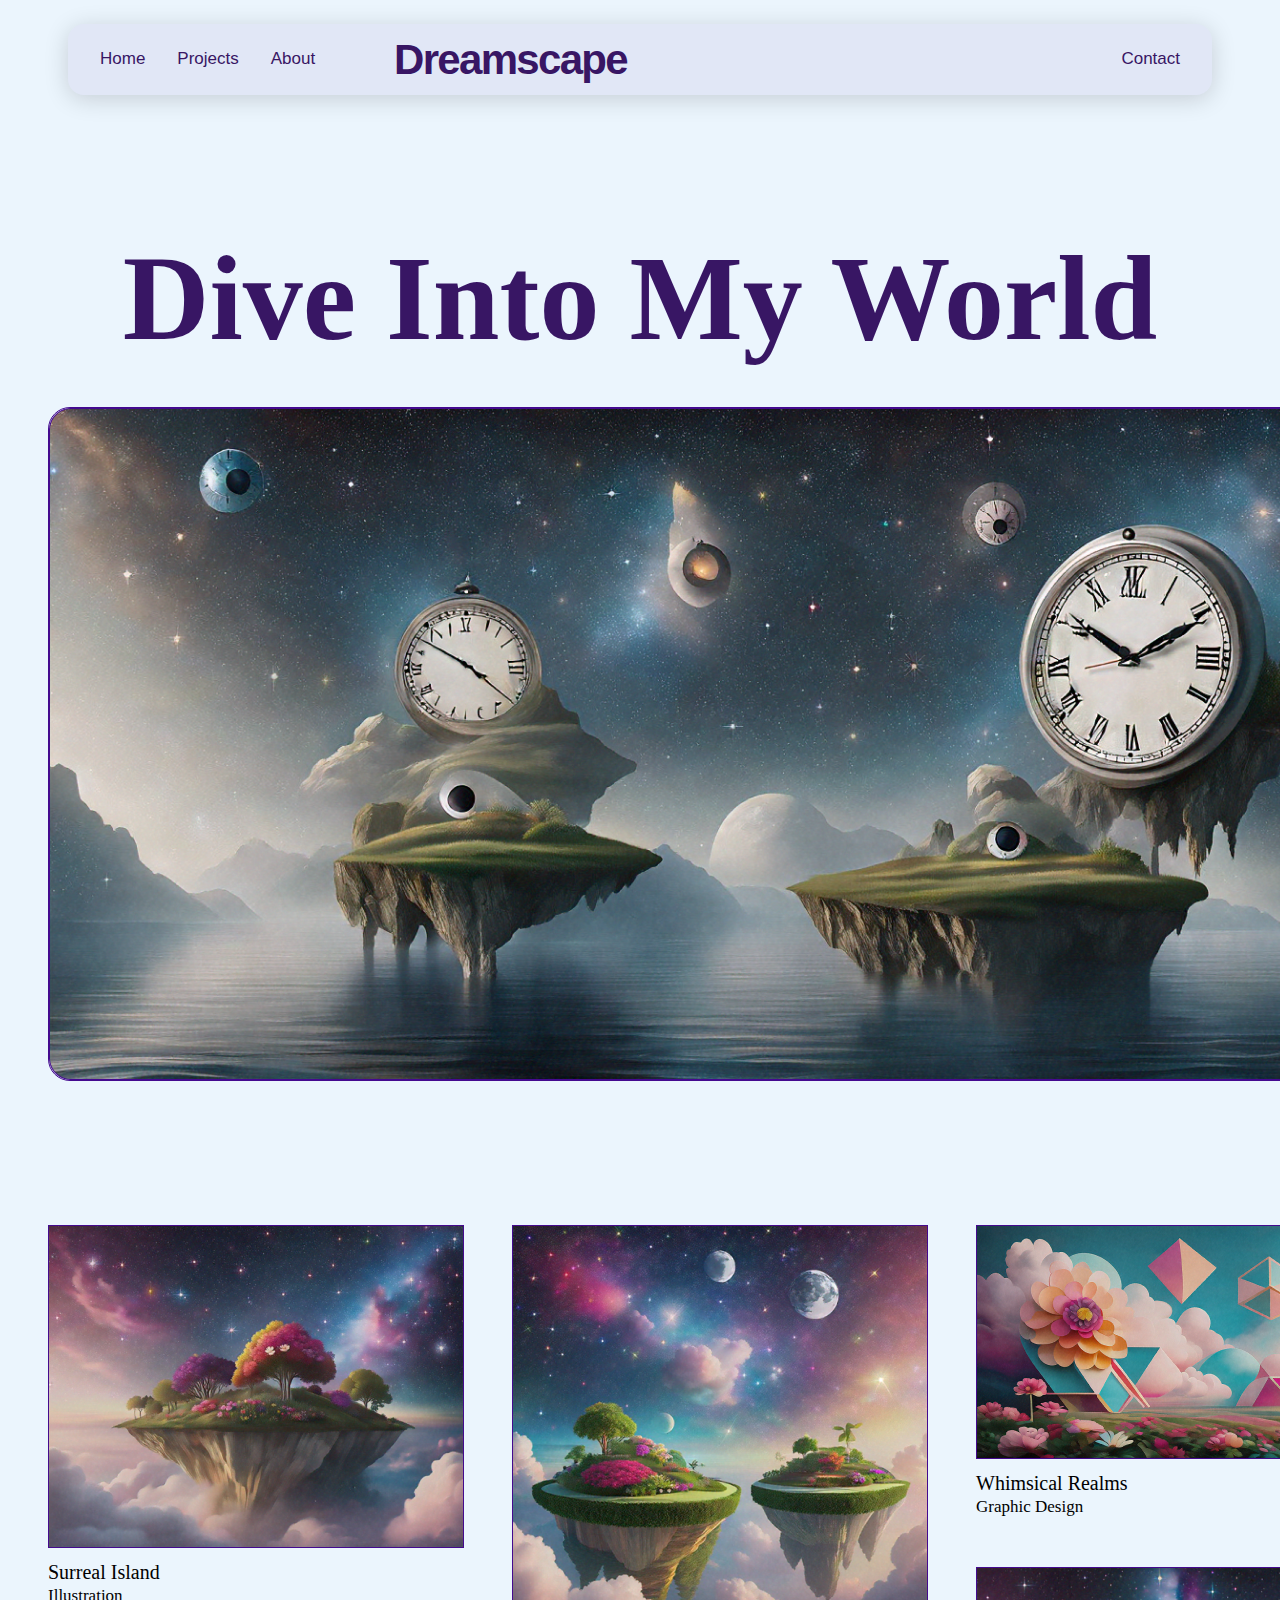
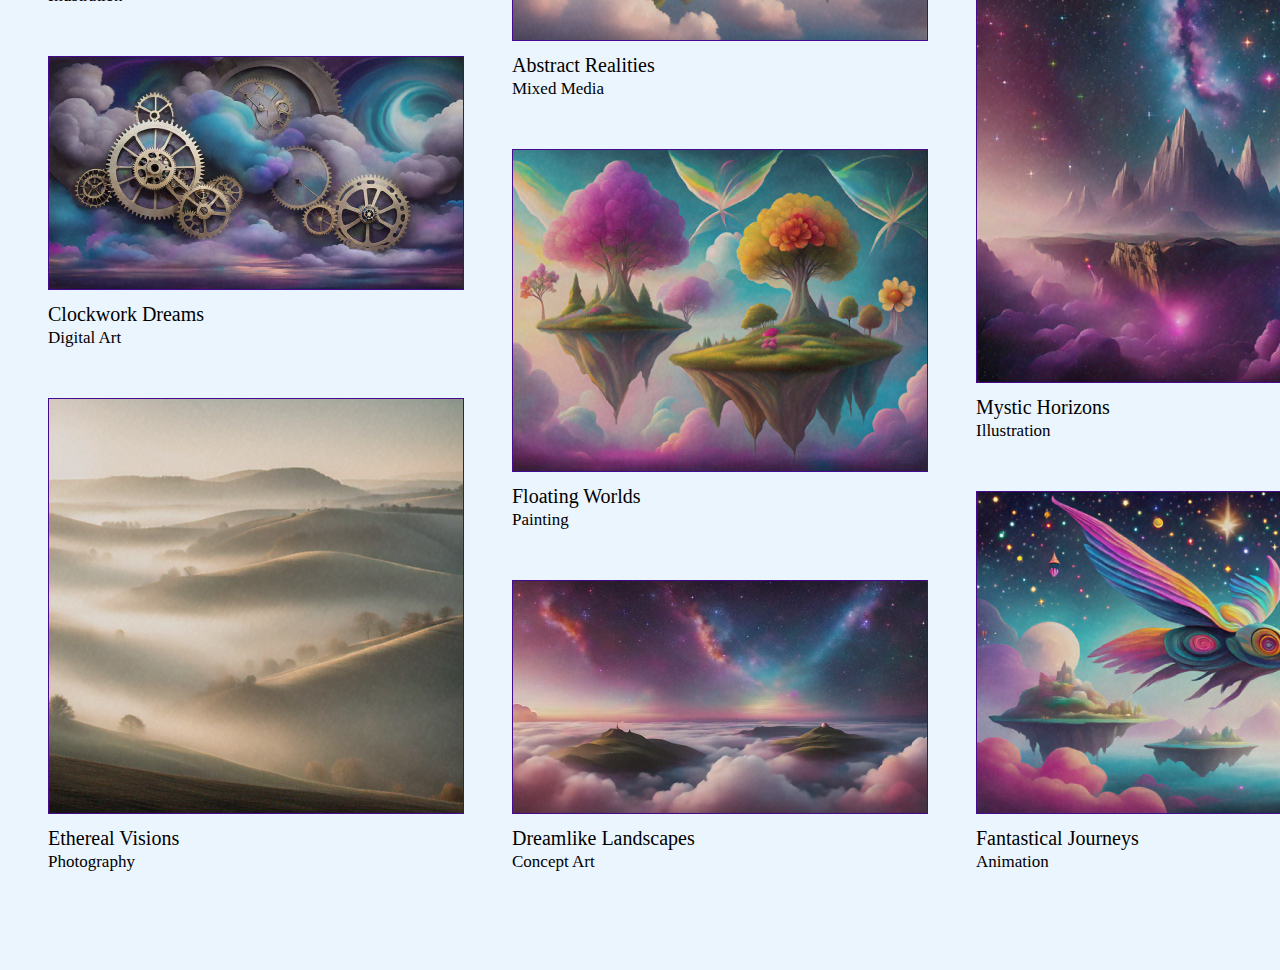
==== cap.html @ 729efc7c "Add files via upload" ====
<!DOCTYPE html>
<html lang="en">
<head>
    <meta charset="UTF-8">
    <meta name="viewport" content="width=device-width, initial-scale=1.0">
    <title>Document</title>
    <link rel="stylesheet" href="cap.css">
</head>
<body>
    <div class="landing-page">
    <!--Header-->
        <div class="header">
            <div class="container">
                <div class="bg"></div>
                <div class="page-links">
                    <div class="text-wrapper">Home</div>
                    <div class="div">Projects</div>
                    <div class="div">About</div>
                    </div>
                <div class="socials">
                    <div class="div">Contact</div>
                </div>
                <div class="logo-apptype">
                    <div class="text-2">Dreamscape</div>
                </div>
            </div>
        </div>


        <!-- main content  -->
        <div class="mainn">
            <div class="main-content">
                <div class="main-1">
                    <div class="text-3">Dive Into My World</div>
                    <div class="header-photo">
                        <img src="img/head.png" alt="">
                    </div>
                </div>

                <div class="main-2">
                    <!-- 1st column -->
                    <div class="column">
                        <div class="column-1">
                            <div class="img-1">
                                <img src="img/Surreal Island.png" alt="">
                            </div>
                            <div class="texts">
                                <div class="text-4">Surreal Island</div>
                                <div class="text-5">Illustration</div>
                            </div>
                        </div>

                        <div class="column-2">
                            <div class="img-2">
                                <img src="img/Clockwork Dreams.png" alt="">
                            </div>
                            <div class="texts">
                                <div class="text-4">Clockwork Dreams</div>
                                <div class="text-5">Digital Art</div>
                            </div>
                        </div>

                        <div class="column-3">
                            <div class="img-3">
                                <img src="img/Ethereal Visions.png" alt="">
                            </div>
                            <div class="texts">
                                <div class="text-4">Ethereal Visions</div>
                                <div class="text-5">Photography</div>
                            </div>
                        </div>
                    </div>

                    <!-- 2nd column -->

                    <div class="column">
                        <div class="column-1">
                            <div class="img-4">
                                <img src="img/Abstract Realities.png" alt="">
                            </div>
                            <div class="texts">
                                <div class="text-4">Abstract Realities</div>
                                <div class="text-5">Mixed Media</div>
                            </div>
                        </div>

                        <div class="column-2">
                            <div class="img-5">
                                <img src="img/Floating Worlds.png" alt="">
                            </div>
                            <div class="texts">
                                <div class="text-4">Floating Worlds</div>
                                <div class="text-5">Painting</div>
                            </div>
                        </div>

                        <div class="column-3">
                            <div class="img-6">
                                <img src="img/Dreamlike Landscapes.png" alt="">
                            </div>
                            <div class="texts">
                                <div class="text-4">Dreamlike Landscapes</div>
                                <div class="text-5">Concept Art</div>
                            </div>
                        </div>
                    </div>

                    <!-- 3rd column -->

                    <div class="column">
                        <div class="column-1">
                            <div class="img-7">
                                <img src="img/Whimsical Realms.png" alt="">
                            </div>
                            <div class="texts">
                                <div class="text-4">Whimsical Realms</div>
                                <div class="text-5">Graphic Design</div>
                            </div>
                        </div>

                        <div class="column-2">
                            <div class="img-8">
                                <img src="img/Mystic Horizons.png" alt="">
                            </div>
                            <div class="texts">
                                <div class="text-4">Mystic Horizons</div>
                                <div class="text-5">Illustration</div>
                            </div>
                        </div>

                        <div class="column-3">
                            <div class="img-9">
                                <img src="img/Fantastical Journeys.png" alt="">
                            </div>
                            <div class="texts">
                                <div class="text-4">Fantastical Journeys</div>
                                <div class="text-5">Animation</div>
                            </div>
                        </div>
                    </div>



                </div>

                <!-- last page -->
                <!-- <div class="last-page">
                    <div class="abc">
                        <img src="" alt="">

                        </div>
                    </div>
                </div> -->

            
















            </div>
        </div>










    </div>
---- cap.css ----
html,body{
    margin: 0px;
    width: 100%;
    height: 100%;
}
.landing-page{
    padding: 0px 48px;
    background-color: #ebf5fd;
    display: flex;
    flex-direction: column;
    min-height: 900px;

    

}
/* header cssss */
.header{
    display: flex;
    flex-direction: column;
    align-items: center;
    gap: 8px;
    padding: 24px 0px 0px;
    position: relative;
    width: 100%;
    background-color: #ebf5fd;

}

.header .container{
    display: flex;
    width: 1080px;
    align-items: center;
    justify-content: space-between;
    padding: 24px 32px;
    position: relative;
    flex: 0 0 auto;
    background-color: #440a8f0f;
    border-radius: 16px;
    overflow: hidden;
    box-shadow: 0px 4px 24px #00000029;

}

.header .bg{
    background-color: #440a8f0f;
    position:absolute ;
    
    height: 72px;
    top: 0;
    left: 0;
}
.page-links{
    display: inline-flex;
    align-items: flex-start;
    gap: 32px;
    position: relative;
    flex: 0 0 auto;
}

.header .text-wrapper {
    position: relative;
    flex: 1;
    margin-top: -1.00px;
    font-family: "Familjen Grotesk-Regular", Helvetica;
    font-weight: 400;
    color: #381664;
    font-size: 17px;
    letter-spacing: 0;
    line-height: 24px;
    }
.header .div{
    position: relative;
    width: fit-content;
    margin-top: -1.00px;
    font-family: "Familjen Grotesk-Regular", Helvetica;
    font-weight: 400;
    color: #381664;
    font-size: 17px;
    letter-spacing: 0;
    line-height: 24px;
    white-space: nowrap;
}

.header .socials {
    display: inline-flex;
    align-items: flex-start;
    justify-content: flex-end;
    gap: 32px;
    position: relative;
    flex: 0 0 auto;
    margin-left: -991px;
 }


.header .logo-apptype{
    display: inline-flex;
    height: 72px;
    align-items: center;
    gap: 12px;
    position: absolute;
    top: 0;
    left: 326px;
}
    
.header .text-2{
    position: relative;
    width: fit-content;
    font-family: "Syne-ExtraBold", Helvetica;
    font-weight: 800;
    color: #381664;
    font-size: 42px;
    letter-spacing: -1.68px;
    line-height: 42px;
    white-space: nowrap;
}

/* middle part css */

.mainn{
    padding: 48px 0px;
    display: flex;
    width: 100%;
    align-items: flex-start;
    position: relative;
}

.main-content{
    display: flex;
    flex-direction: column;
    align-items: flex-start;
    position: relative;
    width: 100%;

}

.main-1{
    display: flex;
    flex-direction: column;
    gap: 48px;
    padding: 96px 0px;
    width: 100%;
    background-color:#ebf5fd ;
    width: 100%;

}

.main-1 .text-3{
    position: relative;
    font-weight: 700;
    color: #381664;
    font-size: 120px;
    line-height: 120px;
    text-align: center;
    align-self: stretch;
    /* font-family: ; */
}

.header-photo{
    width: 1344px;
    border: 1px solid #43098f;
    height: 672px;    
    border-radius: 22px;
    align-self: stretch;

}

/* multiple images part */



.main-2{
    display: flex;
    padding: 48px 0px;
    gap: 48px;
    border-bottom: 1px;
    width: 100%;

}

.column{
    display: flex;
    flex-direction: column;
    gap: 48px;

}

.column-1{
    gap: 8px;
    display:flex;
    flex-direction: column;
    width: 416px;

}

.texts{
    width: 100%;
}
.text-4{
    font-weight: 400;
    line-height: 24px;
    font-size: 20px;

}

.text-5{
    font-weight: 400;
    line-height: 24px;
    font-size: 17px;

}

.column-2{
    display: flex;
    flex-direction: column;
    width: 416px;

    gap: 8px;


}

.column-3{

    display: flex;
    flex-direction: column;
    width: 416px;

    gap: 8px;
}


































/* last page css */

/* .last-page{
    position: relative;
    align-self: stretch;
    width: 100%;
    
    
    background-color: #ebf5fd;

}
.abc{
    isplay: flex;
    flex-direction: column;
    width: 1400px;
    height: 698px;
    align-items: center;
    justify-content: center;
    gap: 48px;
    position: relative;
    left: -96px;
    background-color: #00000080;

    
} */
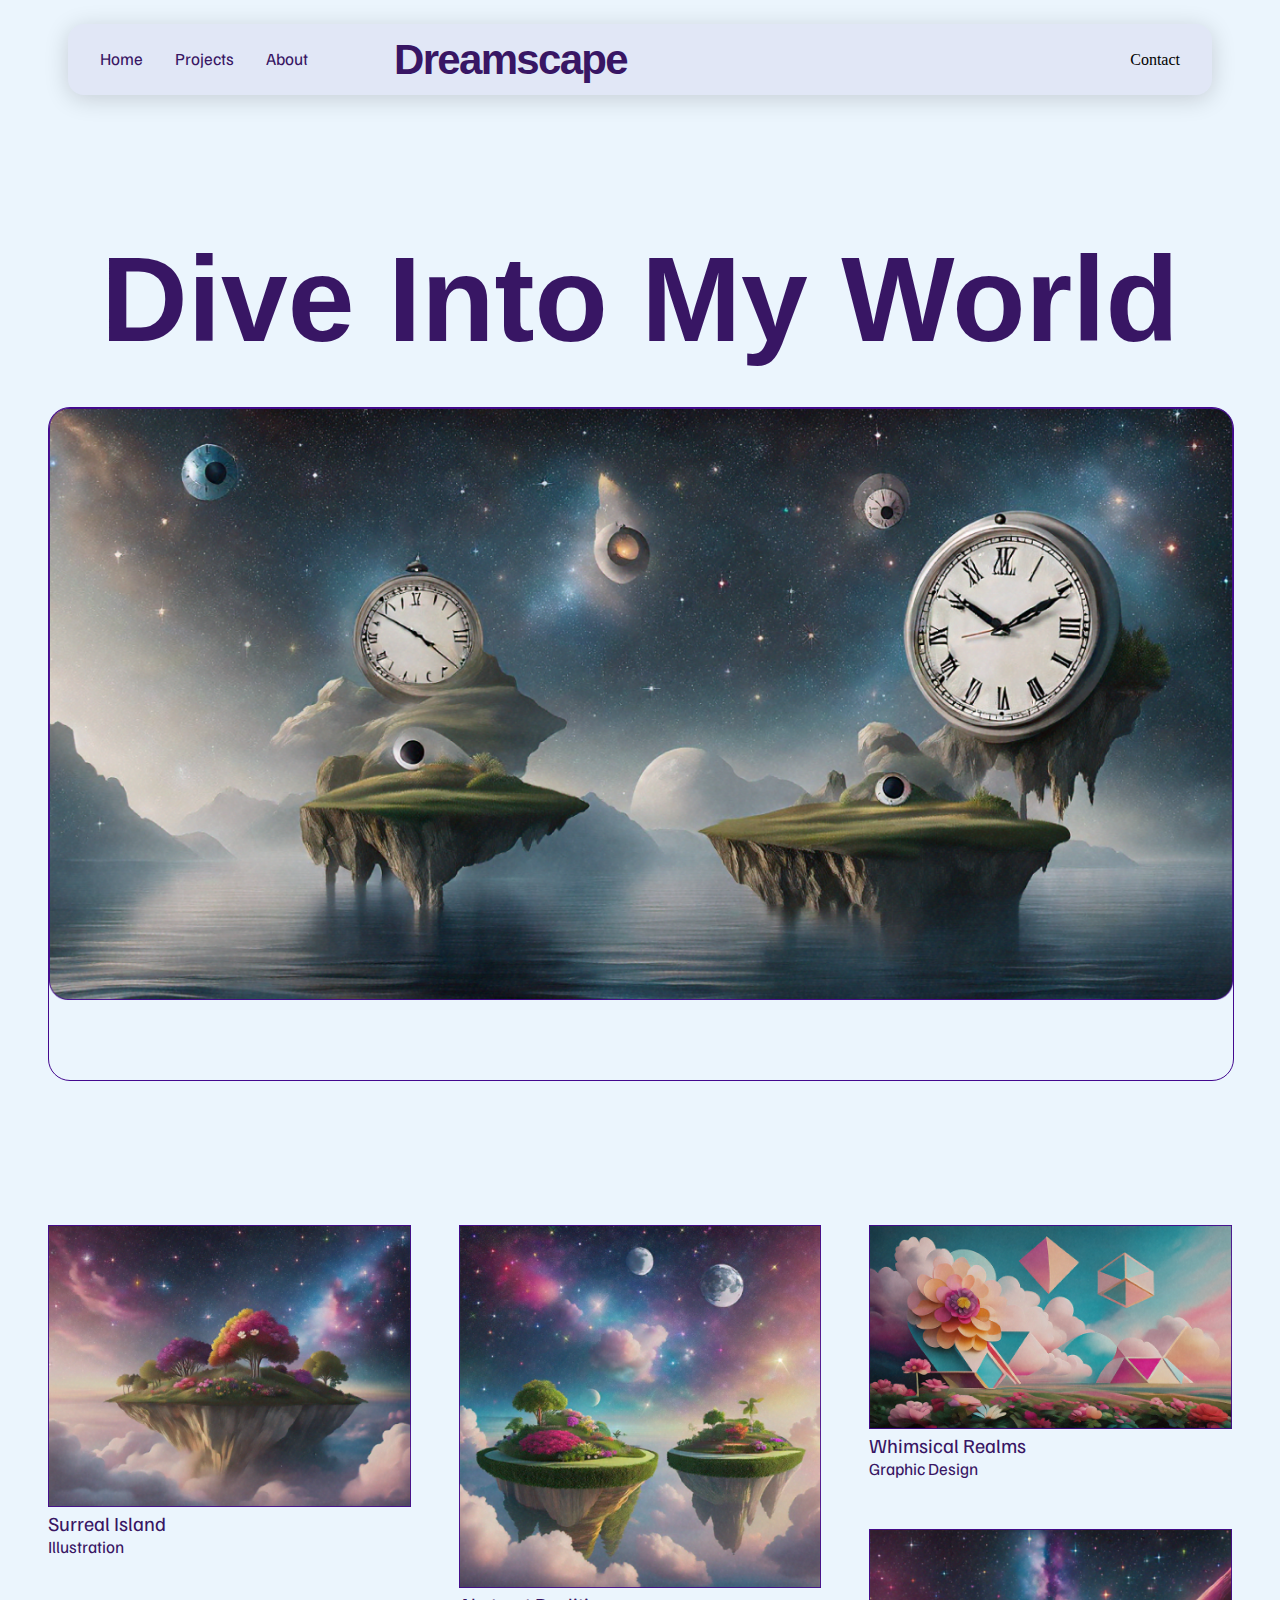
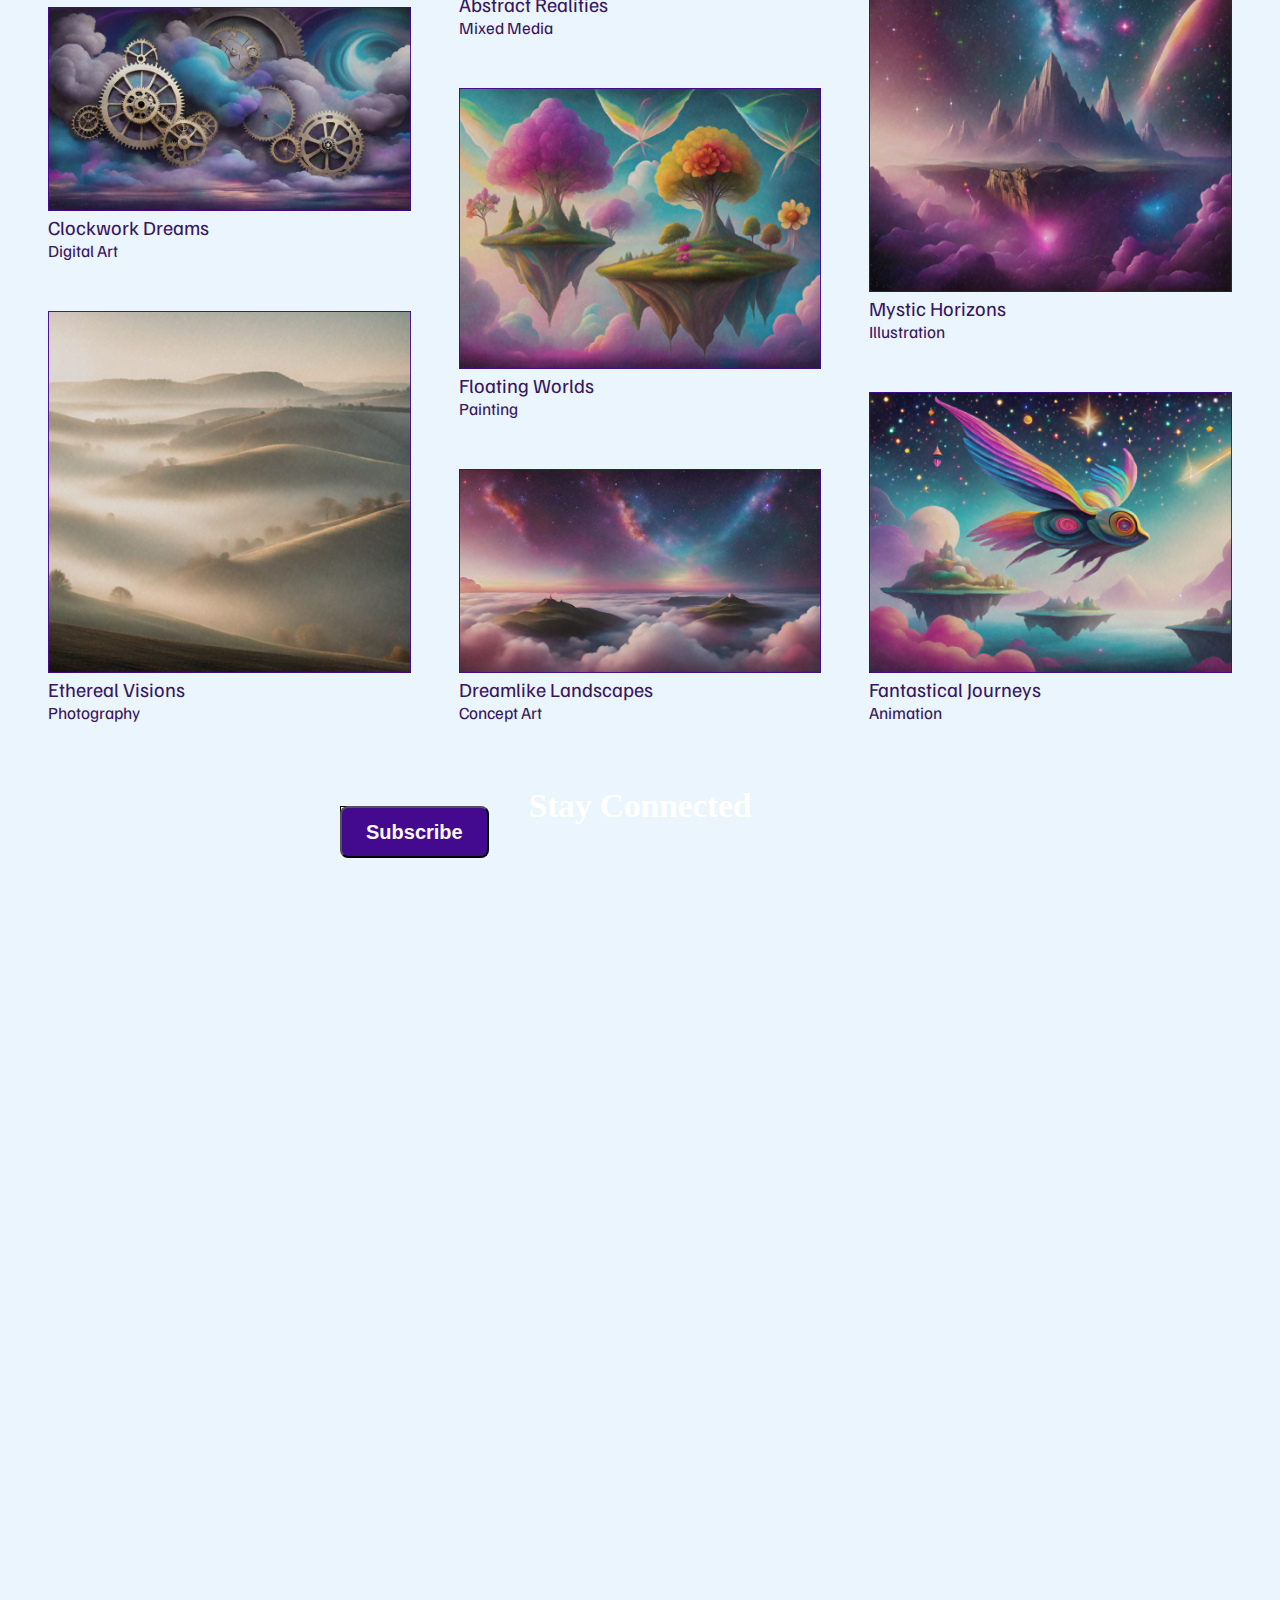
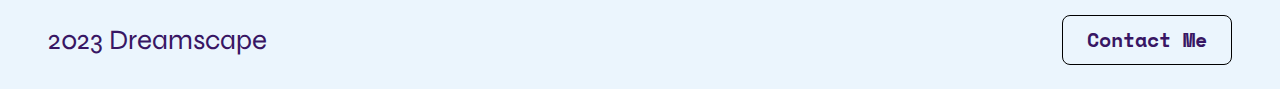
==== commit b25d90fd: "Add files via upload" ====
--- a/cap.html
+++ b/cap.html
@@ -5,6 +5,9 @@
     <meta name="viewport" content="width=device-width, initial-scale=1.0">
     <title>Document</title>
     <link rel="stylesheet" href="cap.css">
+    <link href='https://fonts.googleapis.com/css?family=Syne' rel='stylesheet'>
+    <link href='https://fonts.googleapis.com/css?family=Familjen Grotesk' rel='stylesheet'>
+    <link href='https://fonts.googleapis.com/css?family=Space Mono' rel='stylesheet'>
 </head>
 <body>
     <div class="landing-page">
@@ -13,9 +16,9 @@
             <div class="container">
                 <div class="bg"></div>
                 <div class="page-links">
-                    <div class="text-wrapper">Home</div>
-                    <div class="div">Projects</div>
-                    <div class="div">About</div>
+                    <div class="text-1">Home</div>
+                    <div class="txt">Projects</div>
+                    <div class="txt">About</div>
                     </div>
                 <div class="socials">
                     <div class="div">Contact</div>
@@ -144,41 +147,48 @@
                 </div>
 
                 <!-- last page -->
-                <!-- <div class="last-page">
-                    <div class="abc">
-                        <img src="" alt="">
-
-                        </div>
-                    </div>
-                </div> -->
-
-            
+                <div class="last-page">
+                    <div class="image">
+                        <img class="abc" src="https://s3-alpha-sig.figma.com/img/bd17/67ed/68555d52ebc2568a3edf4bf6e84ac469?Expires=1735516800&Key-Pair-Id=APKAQ4GOSFWCVNEHN3O4&Signature=Vw6Dx83lDgLGJCDyqX1fazv7k9nRHkz0gqTK~FfOjKSYkfw5FeOxm4a2k1jC04H7mSQ-Lkhy4S~YzUWamsY4R5aWWLlNgn2oRxKnRFnTVDX9T5A6M6TR0MIQVF-gC4yOtUE-tiDIzEAuouK9rdutySRpdipA6nFtthsAtAD6-LX66-t3vL7KnSMIEjUqPM~QlSO2zXT2~VL-q8L1trChAB1RS2fidPviEhu1jZkcQng-BAZGOA7OxSmNcl4B1o~XChNz0yrkTnfZ6XUdyq8k88oLEvULREH6GNJNJqDYqfxMC6Bs-EjDLI73FZ59xp3J3xRoSrrOFMurMtFJ3fg4iA__" alt="">
 
 
+                        <div class="text-6">Stay Connected</div>
+                        <div class="frames">
+                            <div class="text_7">
+                                <div class="text-7">Your Email</div>
+                            </div>
+                            <button class="button-large">
+                                <div class="text-8">Subscribe</div>
+                            </button>
+                        </div>
 
+                        <div class="socials">
+                            <img src="" alt="">
+                            <img src="" alt="">
+                            <img src="" alt="">
+                            
+                        </div>
+                        
+                    </div>
+                </div>
+            </div>
 
-
-
-
-
-
-
-
-
-
-
-
-
-            </div>
         </div>
 
+        <!-- footer -->
+         <div class="footer">
+            <div class="container-2">
+                <div class="t">
+                    <div class="text-11">2023 Dreamscape</div>
+                </div>
+                <div class="buttoon">
+                    <div class="text-12">
+                        Contact Me
+                    </div>
+                </div>
+            </div>
+         </div>
+    </div>
 
-
-
-
-
-
-
-
-
-    </div>+</body>
+</html>--- a/cap.css
+++ b/cap.css
@@ -57,22 +57,22 @@
     flex: 0 0 auto;
 }
 
-.header .text-wrapper {
+.header .text-1 {
     position: relative;
     flex: 1;
     margin-top: -1.00px;
-    font-family: "Familjen Grotesk-Regular", Helvetica;
+    font-family:'Familjen Grotesk' ;
     font-weight: 400;
     color: #381664;
     font-size: 17px;
     letter-spacing: 0;
     line-height: 24px;
     }
-.header .div{
+.header .txt{
     position: relative;
     width: fit-content;
     margin-top: -1.00px;
-    font-family: "Familjen Grotesk-Regular", Helvetica;
+    font-family:'Familjen Grotesk' ;
     font-weight: 400;
     color: #381664;
     font-size: 17px;
@@ -100,18 +100,21 @@
     position: absolute;
     top: 0;
     left: 326px;
+
 }
     
 .header .text-2{
     position: relative;
     width: fit-content;
-    font-family: "Syne-ExtraBold", Helvetica;
     font-weight: 800;
+    font-family: 'Syne-ExtraBold', Helvetica;
+
     color: #381664;
     font-size: 42px;
     letter-spacing: -1.68px;
     line-height: 42px;
-    white-space: nowrap;
+    
+
 }
 
 /* middle part css */
@@ -152,11 +155,12 @@
     line-height: 120px;
     text-align: center;
     align-self: stretch;
+    font-family: "Syne-Bold", Helvetica;
     /* font-family: ; */
 }
 
 .header-photo{
-    width: 1344px;
+    width: 100%;
     border: 1px solid #43098f;
     height: 672px;    
     border-radius: 22px;
@@ -164,12 +168,16 @@
 
 }
 
+.header-photo img{
+    width: 100%;
+}
 /* multiple images part */
 
 
 
 .main-2{
-    display: flex;
+    display: grid;
+    grid-template-columns: repeat(3,1fr);
     padding: 48px 0px;
     gap: 48px;
     border-bottom: 1px;
@@ -177,6 +185,9 @@
 
 }
 
+ img{
+    width: 100%;
+ }
 .column{
     display: flex;
     flex-direction: column;
@@ -185,104 +196,200 @@
 }
 
 .column-1{
+    display:flex;
+    flex-direction: column;
+    width: 100%;
+
+}
+
+.texts{
+    width: 100%;
+}
+.text-4{
+    font-weight: 400;
+    line-height: 24px;
+    font-size: 20px;
+    font-family:'Familjen Grotesk' ;
+    color: #381664;
+
+}
+
+.text-5{
+    font-weight: 400;
+    line-height: 24px;
+    font-size: 17px;
+    font-family:'Familjen Grotesk' ;
+    color: #381664;
+
+}
+
+.column-2{
+    display: flex;
+    flex-direction: column;
+    width: 100%;
+
+
+}
+
+.column-3{
+
+    display: flex;
+    flex-direction: column;
+    width: 100%;
+}
+
+/* last page css */
+
+.last-page{ 
+    position: relative;
+    align-self: stretch;
+    border-bottom: 1px;
+    width: 100%;
+    height: 698px;
+    background-color: #ebf5fd;
+    width: calc(100% + 96px); 
+    margin: 0 -48px;
+}
+.image{
+    display: flex;
+    flex-direction: column;
+    align-items: center;
+    justify-content: center;
+    position: relative;
+    gap: 48px;
+    
+}
+.text-6{
+    position: absolute;
+    font-weight: 700;
+    color: #ffffff;
+    font-size: 34px;
+    text-align: center;
+    line-height: 40px;
+    letter-spacing: -0.34px;
+
+}
+
+.frames{
+    display: flex;
+    align-items: flex-start;
+    gap: 12px;
+    width: 600px;
+    position: absolute;
+}
+.text_7{
+    display: flex;
+    align-items: center;
+    position: absolute;
     gap: 8px;
-    display:flex;
-    flex-direction: column;
-    width: 416px;
-
-}
-
-.texts{
-    width: 100%;
-}
-.text-4{
-    font-weight: 400;
-    line-height: 24px;
+    flex: 1;
+    padding:8px 12px;
+    border-color: #43098f;
+    background-color: #ebf5fd;
+    flex-grow: 1;
+    align-self: stretch;
+    border: 1px solid;
+}
+.text-7{
+    position: relative;
+    font-weight: 400;
+    color: #381664;
     font-size: 20px;
-
-}
-
-.text-5{
-    font-weight: 400;
-    line-height: 24px;
-    font-size: 17px;
-
-}
-
-.column-2{
-    display: flex;
-    flex-direction: column;
-    width: 416px;
-
-    gap: 8px;
-
-
-}
-
-.column-3{
-
-    display: flex;
-    flex-direction: column;
-    width: 416px;
-
-    gap: 8px;
-}
-
-
-
-
-
-
-
-
-
-
-
-
-
-
-
-
-
-
-
-
-
-
-
-
-
-
-
-
-
-
-
-
-
-
-/* last page css */
-
-/* .last-page{
-    position: relative;
-    align-self: stretch;
-    width: 100%;
-    
-    
-    background-color: #ebf5fd;
-
-}
-.abc{
-    isplay: flex;
-    flex-direction: column;
-    width: 1400px;
+    line-height: 24px;
+    overflow: hidden;
+    text-overflow: ellipsis;
+}
+.button-large{
+    box-sizing: border-box;
+    display: inline-flex;
+    align-items: center;
+    justify-content: center;
+    padding: 12px 24px;
+    position:absolute;
+    border-radius: 8px;
+    background-color: #43098f;
+    flex: 0 0 auto;
+}
+.text-8{
+    width: fit-content;
+    font-weight: 700;
+    color: #fcf9ff;
+    font-size: 20px;
+    letter-spacing: 0;
+    line-height: 24px;
+    white-space: nowrap;
+}
+
+
+
+
+
+
+
+/* .abc{
+    width: 100%;
     height: 698px;
+    object-fit: cover;
+
+    display: flex;
+    flex-direction: column;
+    align-items: center;
+    position: relative;
+} */
+
+    
+
+/* footer */
+
+.footer{
+    padding: 96px 0px 24px;
+    display: flex;
+    flex-direction: column;
+    align-items: flex-start;
+    background-color:#ebf5fd;
+}
+
+.container-2{
+    align-items: center;
+    display: flex;
+    align-items: center;
+    justify-content: space-between;
+    width: 100%;
+}
+
+.t{
+    display: inline-flex;
+    align-items: flex-start;
+
+
+}
+.text-11{
+    color:#381664 ;
+    font-size: 28px;
+    line-height: 32px;
+    font-family: 'Syne';
+}
+
+.buttoon{
+    border-color: #43098f;
+    border: 1px solid;
+    display: inline-flex;
     align-items: center;
     justify-content: center;
-    gap: 48px;
-    position: relative;
-    left: -96px;
-    background-color: #00000080;
-
-    
-} */+    border-radius: 8px;
+    padding: 12px 24px;
+
+}
+
+.text-12{
+    font-weight: 700;
+    color: #381664;
+    font-size: 20px;
+    line-height: 24px;
+    font-family: 'Space Mono';
+
+}
+
+
+
+
